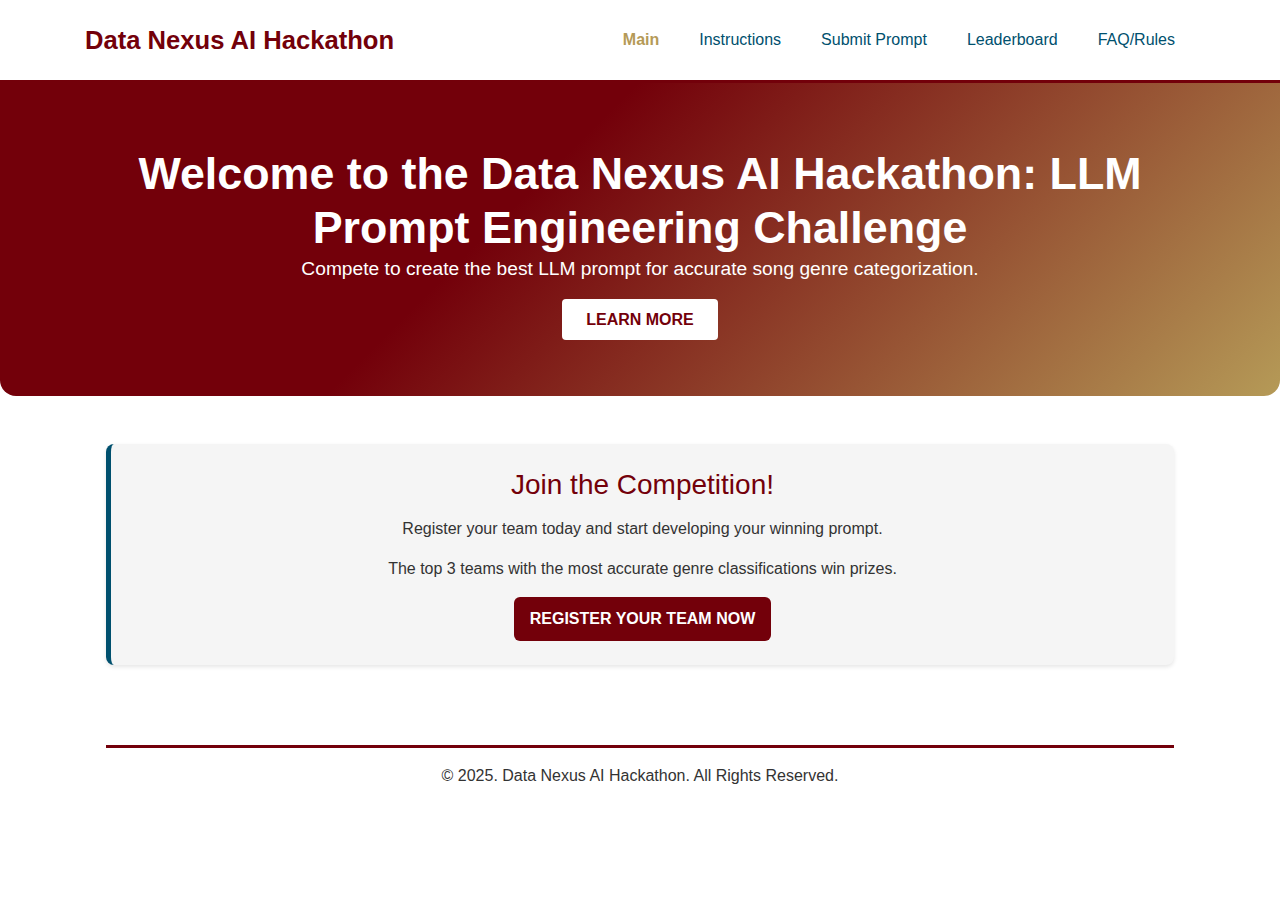
==== index.html @ 9a0f6ba5 "Add files via upload" ====
<!DOCTYPE html>
<html lang="en">
<head>
  <meta charset="UTF-8" />
  <title>Data Nexus AI Hackathon - Song Categorization Challenge</title>
  <meta name="viewport" content="width=device-width, initial-scale=1.0" />
  <!-- Bootstrap CSS -->
  <link
    rel="stylesheet"
    href="https://stackpath.bootstrapcdn.com/bootstrap/4.5.2/css/bootstrap.min.css"
  />
<!-- jQuery -->
<script src="https://code.jquery.com/jquery-3.5.1.slim.min.js"></script>
<!-- Popper.js -->
<script src="https://cdn.jsdelivr.net/npm/popper.js@1.16.1/dist/umd/popper.min.js"></script>
<!-- Bootstrap JS -->
<script src="https://stackpath.bootstrapcdn.com/bootstrap/4.5.2/js/bootstrap.min.js"></script>

  <!-- Custom CSS -->
  <link rel="stylesheet" href="style.css" />
</head>
<body>
  <nav class="navbar navbar-expand-lg navbar-custom">
    <div class="container">
      <a class="navbar-brand" href="index.html">Data Nexus AI Hackathon</a>
      <button class="navbar-toggler" type="button" data-toggle="collapse" data-target="#navbarNav" aria-controls="navbarNav" aria-expanded="false" aria-label="Toggle navigation">
        <span class="navbar-toggler-icon"></span>
      </button>
      <div class="collapse navbar-collapse" id="navbarNav">
        <ul class="navbar-nav ml-auto">
          <li class="nav-item active"><a class="nav-link" href="index.html">Main</a></li>
          <li class="nav-item"><a class="nav-link" href="overview.html">Instructions</a></li>
          <li class="nav-item"><a class="nav-link" href="submit.html">Submit Prompt</a></li>
          <li class="nav-item"><a class="nav-link" href="leaderboard.html">Leaderboard</a></li>
          <li class="nav-item"><a class="nav-link" href="faq.html">FAQ/Rules</a></li>
        </ul>
      </div>
    </div>
  </nav>

  <!-- Hero Section -->
  <section class="hero-section">
    <div class="container">
      <h1>Welcome to the Data Nexus AI Hackathon: LLM Prompt Engineering Challenge</h1>
      <p>Compete to create the best LLM prompt for accurate song genre categorization.</p>
      <a href="overview.html" class="hero-btn">Learn More</a>
    </div>
  </section>

  <!-- Main Content -->
  <div class="container-custom">
      
    <div class="row">

      <div class="col-md-12">
        <div class="callout-box">
          <center><h3>Join the Competition!</h3></center>
          <center><p>Register your team today and start developing your winning prompt.</p></center>
          <center><p>The top 3 teams with the most accurate genre classifications win prizes.</p></center>
          <center><a href="signup.html" class="btn btn-custom btn-primary-custom">Register Your Team Now</a></center>
        </div>
      </div>

  </div>
  
<br><br>
  <!-- Footer -->
  <footer class="footer-custom">
    <p>&copy; 2025. Data Nexus AI Hackathon. All Rights Reserved.</p>
  </footer>
</body>
</html>
---- style.css ----
/* ========== COLOR VARIABLES ========== */
:root {
    --primary-red: #73000a;
    --secondary-red: #b59a57;
    --neutral-gray: #8A878B;
    --cool-blue: #00506E;
    --white: #ffffff;
    --black: #333333;
    --light-gray: #f5f5f5;
  }
  
  /* ========== GLOBAL STYLES ========== */
  * {
    box-sizing: border-box;
  }
  
  body {
    font-family: "Segoe UI", Tahoma, Geneva, Verdana, sans-serif;
    background-color: var(--white);
    color: var(--black);
    margin: 0;
    padding: 0;
    scroll-behavior: smooth;
  }
  
  /* ========== NAVIGATION ========== */
  .navbar-custom {
    background-color: var(--white);
    border-bottom: 3px solid var(--primary-red);
    padding: 1rem;
  }
  
  .navbar-brand {
    font-size: 1.6rem;
    font-weight: bold;
    color: var(--primary-red) !important;
  }
  
  .navbar-nav .nav-link {
    color: var(--cool-blue) !important;
    font-weight: 500;
    margin: 0 0.75rem;
    transition: color 0.3s ease;
  }
  
  .navbar-nav .nav-link:hover {
    color: var(--secondary-red) !important;
  }
  
  .nav-item.active .nav-link {
    color: var(--secondary-red) !important;
    font-weight: bold;
  }
  
  .navbar-toggler {
    border: none;
    background-color: transparent;
  }
  
  .navbar-toggler-icon {
    background-color: var(--primary-red);
    border-radius: 3px;
    padding: 5px;
  }
  
  /* ========== HERO SECTION ========== */
  .hero-section {
    background: linear-gradient(135deg, var(--primary-red) 40%, var(--secondary-red) 100%);
    color: var(--white);
    text-align: center;
    padding: 4rem 1rem;
    border-bottom-left-radius: 16px;
    border-bottom-right-radius: 16px;
  }
  
  .hero-section h1 {
    font-size: 2.8rem;
    font-weight: bold;
    margin: 0;
  }
  
  .hero-section p {
    font-size: 1.2rem;
    margin-bottom: 1.5rem;
  }
  
  .hero-btn {
    padding: 0.75rem 1.5rem;
    background-color: var(--white);
    color: var(--primary-red);
    border: none;
    border-radius: 4px;
    text-transform: uppercase;
    font-weight: 600;
    transition: background-color 0.3s ease;
  }
  
  .hero-btn:hover {
    background-color: var(--neutral-gray);
    color: var(--white);
  }
  
  /* ========== CONTENT SECTIONS ========== */
  .content-section {
    max-width: 900px;
    margin: 2rem auto;
    padding: 2rem;
    background: var(--light-gray);
    border-radius: 8px;
    box-shadow: 0px 4px 10px rgba(0, 0, 0, 0.1);
  }
  
  .container-custom {
    max-width: 1100px;
    margin: 2rem auto;
    padding: 1rem;
  }
  
  /* ========== BUTTONS ========== */
  .btn-custom {
    padding: 0.6rem 1.2rem;
    border-radius: 4px;
    text-transform: uppercase;
    font-weight: 600;
    transition: background-color 0.3s ease;
  }
  
  .btn-primary-custom {
    background-color: var(--primary-red);
    color: var(--white);
    border: none;
    padding: 10px 16px;
    border-radius: 6px;
    font-size: 1rem;
    font-weight: bold;
    transition: 0.3s;
  }
  
  .btn-primary-custom:hover {
    background-color: var(--secondary-red);
  }
  
  .btn-secondary-custom {
    background-color: var(--cool-blue);
    color: var(--white);
  }
  
  .btn-secondary-custom:hover {
    background-color: var(--neutral-gray);
  }
  
  /* ========== CARDS & BOXES ========== */
  .callout-box {
    background-color: var(--light-gray);
    border-left: 5px solid var(--cool-blue);
    border-radius: 8px;
    padding: 1.5rem;
    box-shadow: 0 2px 4px rgba(0, 0, 0, 0.1);
    transition: transform 0.3s ease, box-shadow 0.3s ease;
  }
  
  .callout-box:hover {
    transform: translateY(-3px);
    box-shadow: 0 4px 8px rgba(0, 0, 0, 0.15);
  }
  
  .callout-box h3 {
    color: var(--primary-red);
    margin-bottom: 1rem;
  }
  
  .callout-box p {
    color: var(--black);
  }
  
  .highlight-box {
    background-color: var(--light-gray);
    border-left: 5px solid var(--cool-blue);
    border-radius: 8px;
    padding: 1.5rem;
    margin-bottom: 1.5rem;
  }
  
  /* ========== FORM ELEMENTS ========== */
  .form-group label {
    font-weight: 500;
    color: var(--black);
  }
  
  .form-control {
    border: 1px solid #ddd;
    border-radius: 4px;
    padding: 0.5rem;
  }
  
  .form-control:focus {
    border-color: var(--cool-blue);
    box-shadow: 0 0 0 0.2rem rgba(0, 80, 110, 0.25);
  }
  
  #faqSearch {
    margin-bottom: 1.5rem;
    border: 1px solid #ccc;
    border-radius: 4px;
    padding: 0.5rem 1rem;
    width: 100%;
  }
  
  /* ========== TABLE STYLES ========== */
  .table-responsive {
    overflow-x: auto;
  }
  
  .table-striped tbody tr:nth-of-type(odd) {
    background-color: rgba(0, 0, 0, 0.05);
  }
  
  .table-leaderboard th {
    background-color: var(--cool-blue);
    color: var(--white);
  }
  
  /* ========== FOOTER ========== */
  .footer-custom {
    background-color: var(--white);
    padding: 1rem;
    text-align: center;
    color: var(--black);
    border-top: 3px solid var(--primary-red);
    margin-top: 2rem;
  }
  
  /* ========== SPECIAL COMPONENTS ========== */
  /* FAQ Accordion */
  .card-header {
    background-color: var(--cool-blue);
    color: var(--white);
  }
  
  .card-header button {
    color: var(--white);
    text-decoration: none;
    font-weight: bold;
  }
  
  .card-body {
    background-color: var(--white);
    color: var(--black);
  }
  
  .faq-intro p, .faq-intro li {
    font-size: 1rem;
    line-height: 1.5;
  }
  
  .faq-intro a {
    color: var(--cool-blue);
    text-decoration: none;
  }
  
  .faq-intro a:hover {
    color: var(--secondary-red);
    text-decoration: underline;
  }
  
  /* Chart containers */
  #chart-container, #progressChart-container {
    width: 90%;
    max-width: 800px;
    aspect-ratio: 4 / 3;  /* Maintains a 4:3 ratio */
    margin: auto;
  }
  
  canvas {
    width: 100% !important;
    height: 100% !important;
  }
  
  /* MathJax container */
  mjx-container[jax="CHTML"] {
    max-width: 100%;
    white-space: normal;
  }
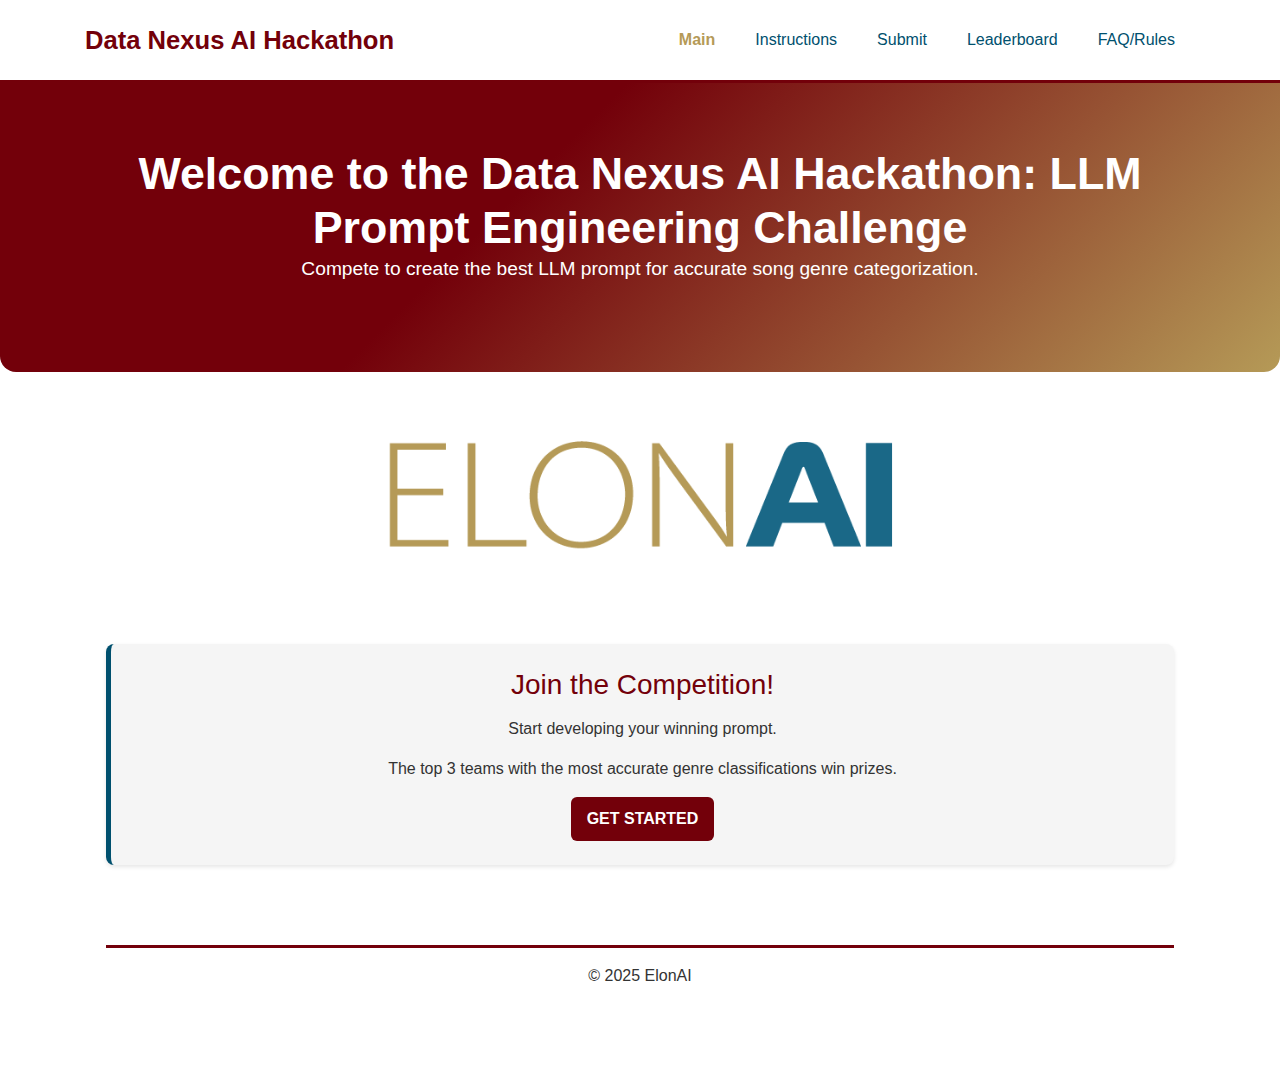
==== commit 21c3d9b2: "frontend work" ====
--- a/index.html
+++ b/index.html
@@ -17,7 +17,7 @@
 <script src="https://stackpath.bootstrapcdn.com/bootstrap/4.5.2/js/bootstrap.min.js"></script>
 
   <!-- Custom CSS -->
-  <link rel="stylesheet" href="style.css" />
+  <link rel="stylesheet" href="styles/style.css" />
 </head>
 <body>
   <nav class="navbar navbar-expand-lg navbar-custom">
@@ -30,7 +30,7 @@
         <ul class="navbar-nav ml-auto">
           <li class="nav-item active"><a class="nav-link" href="index.html">Main</a></li>
           <li class="nav-item"><a class="nav-link" href="overview.html">Instructions</a></li>
-          <li class="nav-item"><a class="nav-link" href="submit.html">Submit Prompt</a></li>
+          <li class="nav-item"><a class="nav-link" href="submit.html">Submit</a></li>
           <li class="nav-item"><a class="nav-link" href="leaderboard.html">Leaderboard</a></li>
           <li class="nav-item"><a class="nav-link" href="faq.html">FAQ/Rules</a></li>
         </ul>
@@ -43,9 +43,13 @@
     <div class="container">
       <h1>Welcome to the Data Nexus AI Hackathon: LLM Prompt Engineering Challenge</h1>
       <p>Compete to create the best LLM prompt for accurate song genre categorization.</p>
-      <a href="overview.html" class="hero-btn">Learn More</a>
     </div>
   </section>
+
+  <!-- ElonAI Logo Image -->
+  <div class="container text-center my-4">
+    <img src="images/elonai-logo.png" alt="ElonAI Logo" class="img-fluid" style="max-height: 200px;" />
+  </div>
 
   <!-- Main Content -->
   <div class="container-custom">
@@ -55,9 +59,9 @@
       <div class="col-md-12">
         <div class="callout-box">
           <center><h3>Join the Competition!</h3></center>
-          <center><p>Register your team today and start developing your winning prompt.</p></center>
+          <center><p>Start developing your winning prompt.</p></center>
           <center><p>The top 3 teams with the most accurate genre classifications win prizes.</p></center>
-          <center><a href="signup.html" class="btn btn-custom btn-primary-custom">Register Your Team Now</a></center>
+          <center><a href="overview.html" class="btn btn-custom btn-primary-custom">Get Started</a></center>
         </div>
       </div>
 
@@ -66,7 +70,7 @@
 <br><br>
   <!-- Footer -->
   <footer class="footer-custom">
-    <p>&copy; 2025. Data Nexus AI Hackathon. All Rights Reserved.</p>
+    <p>&copy; 2025 ElonAI</p>
   </footer>
 </body>
 </html>--- a/styles/style.css
+++ b/styles/style.css
@@ -0,0 +1,283 @@
+/* ========== COLOR VARIABLES ========== */
+:root {
+    --primary-red: #73000a;
+    --secondary-red: #b59a57;
+    --neutral-gray: #8A878B;
+    --cool-blue: #00506E;
+    --white: #ffffff;
+    --black: #333333;
+    --light-gray: #f5f5f5;
+  }
+  
+  /* ========== GLOBAL STYLES ========== */
+  * {
+    box-sizing: border-box;
+  }
+  
+  body {
+    font-family: "Segoe UI", Tahoma, Geneva, Verdana, sans-serif;
+    background-color: var(--white);
+    color: var(--black);
+    margin: 0;
+    padding: 0;
+    scroll-behavior: smooth;
+  }
+  
+  /* ========== NAVIGATION ========== */
+  .navbar-custom {
+    background-color: var(--white);
+    border-bottom: 3px solid var(--primary-red);
+    padding: 1rem;
+  }
+  
+  .navbar-brand {
+    font-size: 1.6rem;
+    font-weight: bold;
+    color: var(--primary-red) !important;
+  }
+  
+  .navbar-nav .nav-link {
+    color: var(--cool-blue) !important;
+    font-weight: 500;
+    margin: 0 0.75rem;
+    transition: color 0.3s ease;
+  }
+  
+  .navbar-nav .nav-link:hover {
+    color: var(--secondary-red) !important;
+  }
+  
+  .nav-item.active .nav-link {
+    color: var(--secondary-red) !important;
+    font-weight: bold;
+  }
+  
+  .navbar-toggler {
+    border: none;
+    background-color: transparent;
+  }
+  
+  .navbar-toggler-icon {
+    background-color: var(--primary-red);
+    border-radius: 3px;
+    padding: 5px;
+  }
+  
+  /* ========== HERO SECTION ========== */
+  .hero-section {
+    background: linear-gradient(135deg, var(--primary-red) 40%, var(--secondary-red) 100%);
+    color: var(--white);
+    text-align: center;
+    padding: 4rem 1rem;
+    border-bottom-left-radius: 16px;
+    border-bottom-right-radius: 16px;
+  }
+  
+  .hero-section h1 {
+    font-size: 2.8rem;
+    font-weight: bold;
+    margin: 0;
+  }
+  
+  .hero-section p {
+    font-size: 1.2rem;
+    margin-bottom: 1.5rem;
+  }
+  
+  .hero-btn {
+    padding: 0.75rem 1.5rem;
+    background-color: var(--white);
+    color: var(--primary-red);
+    border: none;
+    border-radius: 4px;
+    text-transform: uppercase;
+    font-weight: 600;
+    transition: background-color 0.3s ease;
+  }
+  
+  .hero-btn:hover {
+    background-color: var(--neutral-gray);
+    color: var(--white);
+  }
+  
+  /* ========== CONTENT SECTIONS ========== */
+  .content-section {
+    max-width: 900px;
+    margin: 2rem auto;
+    padding: 2rem;
+    background: var(--light-gray);
+    border-radius: 8px;
+    box-shadow: 0px 4px 10px rgba(0, 0, 0, 0.1);
+  }
+  
+  .container-custom {
+    max-width: 1100px;
+    margin: 2rem auto;
+    padding: 1rem;
+  }
+  
+  /* ========== BUTTONS ========== */
+  .btn-custom {
+    padding: 0.6rem 1.2rem;
+    border-radius: 4px;
+    text-transform: uppercase;
+    font-weight: 600;
+    transition: background-color 0.3s ease;
+  }
+  
+  .btn-primary-custom {
+    background-color: var(--primary-red);
+    color: var(--white);
+    border: none;
+    padding: 10px 16px;
+    border-radius: 6px;
+    font-size: 1rem;
+    font-weight: bold;
+    transition: 0.3s;
+  }
+  
+  .btn-primary-custom:hover {
+    background-color: var(--secondary-red);
+  }
+  
+  .btn-secondary-custom {
+    background-color: var(--cool-blue);
+    color: var(--white);
+  }
+  
+  .btn-secondary-custom:hover {
+    background-color: var(--neutral-gray);
+  }
+  
+  /* ========== CARDS & BOXES ========== */
+  .callout-box {
+    background-color: var(--light-gray);
+    border-left: 5px solid var(--cool-blue);
+    border-radius: 8px;
+    padding: 1.5rem;
+    box-shadow: 0 2px 4px rgba(0, 0, 0, 0.1);
+    transition: transform 0.3s ease, box-shadow 0.3s ease;
+  }
+  
+  .callout-box:hover {
+    transform: translateY(-3px);
+    box-shadow: 0 4px 8px rgba(0, 0, 0, 0.15);
+  }
+  
+  .callout-box h3 {
+    color: var(--primary-red);
+    margin-bottom: 1rem;
+  }
+  
+  .callout-box p {
+    color: var(--black);
+  }
+  
+  .highlight-box {
+    background-color: var(--light-gray);
+    border-left: 5px solid var(--cool-blue);
+    border-radius: 8px;
+    padding: 1.5rem;
+    margin-bottom: 1.5rem;
+  }
+  
+  /* ========== FORM ELEMENTS ========== */
+  .form-group label {
+    font-weight: 500;
+    color: var(--black);
+  }
+  
+  .form-control {
+    border: 1px solid #ddd;
+    border-radius: 4px;
+    padding: 0.5rem;
+  }
+  
+  .form-control:focus {
+    border-color: var(--cool-blue);
+    box-shadow: 0 0 0 0.2rem rgba(0, 80, 110, 0.25);
+  }
+  
+  #faqSearch {
+    margin-bottom: 1.5rem;
+    border: 1px solid #ccc;
+    border-radius: 4px;
+    padding: 0.5rem 1rem;
+    width: 100%;
+  }
+  
+  /* ========== TABLE STYLES ========== */
+  .table-responsive {
+    overflow-x: auto;
+  }
+  
+  .table-striped tbody tr:nth-of-type(odd) {
+    background-color: rgba(0, 0, 0, 0.05);
+  }
+  
+  .table-leaderboard th {
+    background-color: var(--cool-blue);
+    color: var(--white);
+  }
+  
+  /* ========== FOOTER ========== */
+  .footer-custom {
+    background-color: var(--white);
+    padding: 1rem;
+    text-align: center;
+    color: var(--black);
+    border-top: 3px solid var(--primary-red);
+    margin-top: 2rem;
+  }
+  
+  /* ========== SPECIAL COMPONENTS ========== */
+  /* FAQ Accordion */
+  .card-header {
+    background-color: var(--cool-blue);
+    color: var(--white);
+  }
+  
+  .card-header button {
+    color: var(--white);
+    text-decoration: none;
+    font-weight: bold;
+  }
+  
+  .card-body {
+    background-color: var(--white);
+    color: var(--black);
+  }
+  
+  .faq-intro p, .faq-intro li {
+    font-size: 1rem;
+    line-height: 1.5;
+  }
+  
+  .faq-intro a {
+    color: var(--cool-blue);
+    text-decoration: none;
+  }
+  
+  .faq-intro a:hover {
+    color: var(--secondary-red);
+    text-decoration: underline;
+  }
+  
+  /* Chart containers */
+  #chart-container, #progressChart-container {
+    width: 90%;
+    max-width: 800px;
+    aspect-ratio: 4 / 3;  /* Maintains a 4:3 ratio */
+    margin: auto;
+  }
+  
+  canvas {
+    width: 100% !important;
+    height: 100% !important;
+  }
+  
+  /* MathJax container */
+  mjx-container[jax="CHTML"] {
+    max-width: 100%;
+    white-space: normal;
+  }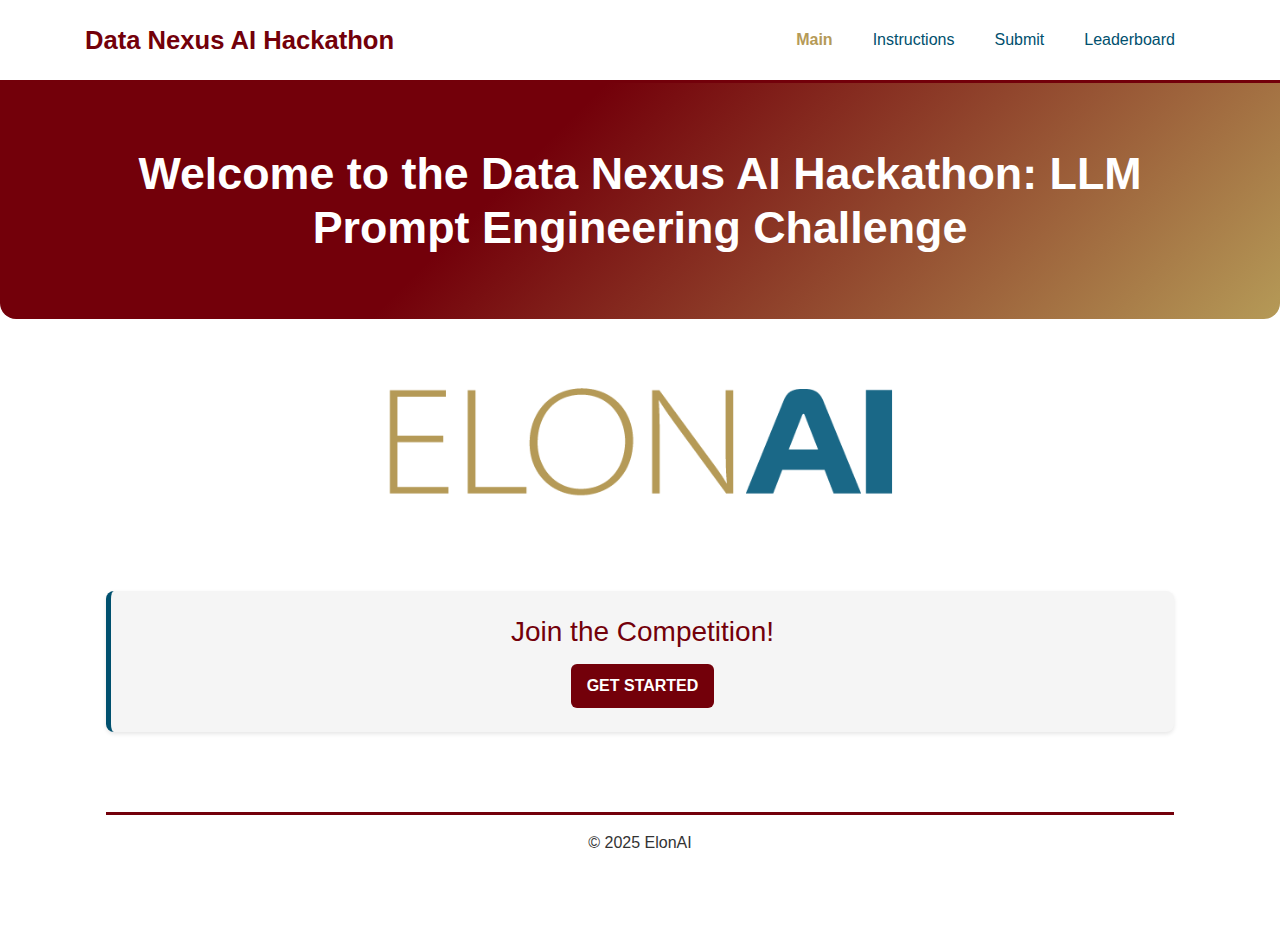
==== commit 4c83828d: "fixed text" ====
--- a/index.html
+++ b/index.html
@@ -32,7 +32,6 @@
           <li class="nav-item"><a class="nav-link" href="overview.html">Instructions</a></li>
           <li class="nav-item"><a class="nav-link" href="submit.html">Submit</a></li>
           <li class="nav-item"><a class="nav-link" href="leaderboard.html">Leaderboard</a></li>
-          <li class="nav-item"><a class="nav-link" href="faq.html">FAQ/Rules</a></li>
         </ul>
       </div>
     </div>
@@ -42,7 +41,6 @@
   <section class="hero-section">
     <div class="container">
       <h1>Welcome to the Data Nexus AI Hackathon: LLM Prompt Engineering Challenge</h1>
-      <p>Compete to create the best LLM prompt for accurate song genre categorization.</p>
     </div>
   </section>
 
@@ -59,8 +57,6 @@
       <div class="col-md-12">
         <div class="callout-box">
           <center><h3>Join the Competition!</h3></center>
-          <center><p>Start developing your winning prompt.</p></center>
-          <center><p>The top 3 teams with the most accurate genre classifications win prizes.</p></center>
           <center><a href="overview.html" class="btn btn-custom btn-primary-custom">Get Started</a></center>
         </div>
       </div>
